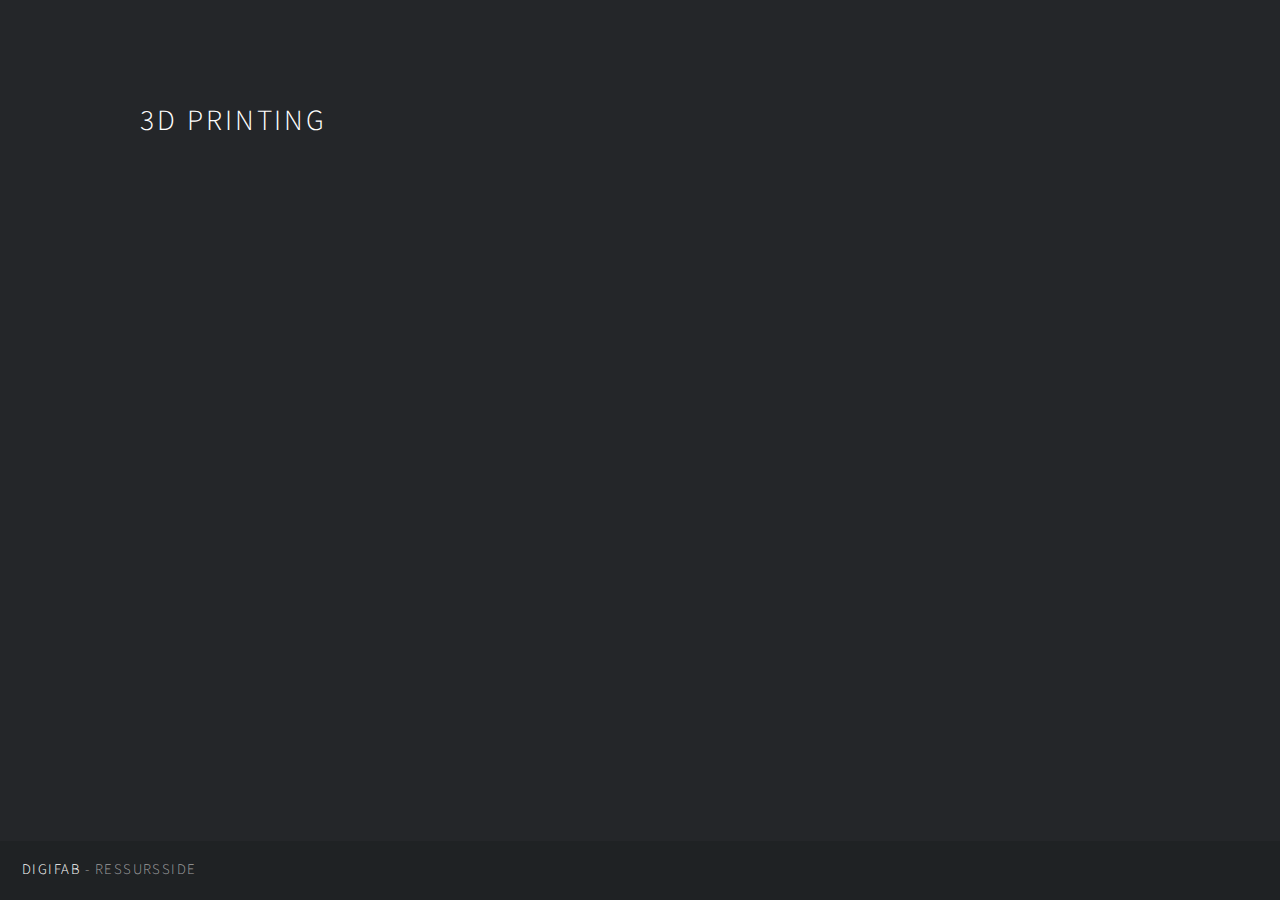
==== docs/3D printing.html @ 5674cff0 "Added files" ====
<!DOCTYPE html>
<html>
  <head>
    <title>DigiFab - 3D printing</title>
    <meta charset="utf-8" />
    <meta
      name="viewport"
      content="width=device-width, initial-scale=1, user-scalable=no"
    />
    <link rel="stylesheet" href="assets/css/main.css" />
    <noscript
      ><link rel="stylesheet" href="assets/css/noscript.css"
    /></noscript>
  </head>
  <body class="is-preload">
    <!-- Wrapper -->
    <div id="wrapper">
      <!-- Header -->
      <header id="header">
        <h1>
          <a href="index.html"><strong>DigiFab</strong> - Ressursside</a>
        </h1>
      </header>
      <div id="main">
        <div class="generic">
          <h1>3D printing</h1>
        </div>
      </div>
    </div>
    <!-- Scripts -->
    <script src="assets/js/jquery.min.js"></script>
    <script src="assets/js/jquery.poptrox.min.js"></script>
    <script src="assets/js/browser.min.js"></script>
    <script src="assets/js/breakpoints.min.js"></script>
    <script src="assets/js/util.js"></script>
    <script src="assets/js/main.js"></script>
  </body>
</html>
---- docs/assets/css/main.css ----
@import url(fontawesome-all.min.css);
@import url("https://fonts.googleapis.com/css?family=Source+Sans+Pro:300,300italic,400,400italic");

/*
	Multiverse by HTML5 UP
	html5up.net | @ajlkn
	Free for personal and commercial use under the CCA 3.0 license (html5up.net/license)
*/

.generic {
	width: 1000px;
	margin: auto;
}

.generic h1 {
	padding-top: 100px;
}

.fusion360 {
	width: 65%;
}

#fusion360Img {
	display: flex;
	flex-direction: row;
	align-content: flex-start;
}

.elLys {
	width: 60%;
}

#lysSekvensFlex {
	display: flex;
	flex-direction: row;
	flex-wrap: wrap;
}

.lysSekvens {
	width: 500px;
}

@-moz-keyframes spinner {
	0% {
		-moz-transform: rotate(0deg);
		-webkit-transform: rotate(0deg);
		-ms-transform: rotate(0deg);
		transform: rotate(0deg);
	}

	100% {
		-moz-transform: rotate(359deg);
		-webkit-transform: rotate(359deg);
		-ms-transform: rotate(359deg);
		transform: rotate(359deg);
	}
}

@-webkit-keyframes spinner {
	0% {
		-moz-transform: rotate(0deg);
		-webkit-transform: rotate(0deg);
		-ms-transform: rotate(0deg);
		transform: rotate(0deg);
	}

	100% {
		-moz-transform: rotate(359deg);
		-webkit-transform: rotate(359deg);
		-ms-transform: rotate(359deg);
		transform: rotate(359deg);
	}
}

@-ms-keyframes spinner {
	0% {
		-moz-transform: rotate(0deg);
		-webkit-transform: rotate(0deg);
		-ms-transform: rotate(0deg);
		transform: rotate(0deg);
	}

	100% {
		-moz-transform: rotate(359deg);
		-webkit-transform: rotate(359deg);
		-ms-transform: rotate(359deg);
		transform: rotate(359deg);
	}
}

@keyframes spinner {
	0% {
		-moz-transform: rotate(0deg);
		-webkit-transform: rotate(0deg);
		-ms-transform: rotate(0deg);
		transform: rotate(0deg);
	}

	100% {
		-moz-transform: rotate(359deg);
		-webkit-transform: rotate(359deg);
		-ms-transform: rotate(359deg);
		transform: rotate(359deg);
	}
}

html,
body,
div,
span,
applet,
object,
iframe,
h1,
h2,
h3,
h4,
h5,
h6,
p,
blockquote,
pre,
a,
abbr,
acronym,
address,
big,
cite,
code,
del,
dfn,
em,
img,
ins,
kbd,
q,
s,
samp,
small,
strike,
strong,
sub,
sup,
tt,
var,
b,
u,
i,
center,
dl,
dt,
dd,
ol,
ul,
li,
fieldset,
form,
label,
legend,
table,
caption,
tbody,
tfoot,
thead,
tr,
th,
td,
article,
aside,
canvas,
details,
embed,
figure,
figcaption,
footer,
header,
hgroup,
menu,
nav,
output,
ruby,
section,
summary,
time,
mark,
audio,
video {
	margin: 0;
	padding: 0;
	border: 0;
	font-size: 100%;
	font: inherit;
	vertical-align: baseline;
}

article,
aside,
details,
figcaption,
figure,
footer,
header,
hgroup,
menu,
nav,
section {
	display: block;
}

body {
	line-height: 1;
}

ol,
ul {
	list-style: none;
}

blockquote,
q {
	quotes: none;
}

blockquote:before,
blockquote:after,
q:before,
q:after {
	content: "";
	content: none;
}

table {
	border-collapse: collapse;
	border-spacing: 0;
}

body {
	-webkit-text-size-adjust: none;
}

mark {
	background-color: transparent;
	color: inherit;
}

input::-moz-focus-inner {
	border: 0;
	padding: 0;
}

input,
select,
textarea {
	-moz-appearance: none;
	-webkit-appearance: none;
	-ms-appearance: none;
	appearance: none;
}

/* Basic */

@-ms-viewport {
	width: device-width;
}

body {
	-ms-overflow-style: scrollbar;
}

@media screen and (max-width: 480px) {
	html,
	body {
		min-width: 320px;
	}
}

html {
	box-sizing: border-box;
}

*,
*:before,
*:after {
	box-sizing: inherit;
}

body {
	background: #242629;
}

body.is-preload *,
body.is-preload *:before,
body.is-preload *:after {
	-moz-animation: none !important;
	-webkit-animation: none !important;
	-ms-animation: none !important;
	animation: none !important;
	-moz-transition: none !important;
	-webkit-transition: none !important;
	-ms-transition: none !important;
	transition: none !important;
}

body.is-resizing *,
body.is-resizing *:before,
body.is-resizing *:after {
	-moz-animation: none !important;
	-webkit-animation: none !important;
	-ms-animation: none !important;
	animation: none !important;
	-moz-transition: none !important;
	-webkit-transition: none !important;
	-ms-transition: none !important;
	transition: none !important;
}

/* Type */

body,
input,
select,
textarea {
	color: #a0a0a1;
	font-family: "Source Sans Pro", Helvetica, sans-serif;
	font-size: 15pt;
	font-weight: 300;
	letter-spacing: 0.025em;
	line-height: 1.65;
}

@media screen and (max-width: 1680px) {
	body,
	input,
	select,
	textarea {
		font-size: 11pt;
	}
}

a {
	-moz-transition: color 0.2s ease-in-out, border-bottom-color 0.2s ease-in-out;
	-webkit-transition: color 0.2s ease-in-out, border-bottom-color 0.2s ease-in-out;
	-ms-transition: color 0.2s ease-in-out, border-bottom-color 0.2s ease-in-out;
	transition: color 0.2s ease-in-out, border-bottom-color 0.2s ease-in-out;
	border-bottom: dotted 1px;
	color: #34a58e;
	text-decoration: none;
}

a:hover {
	border-bottom-color: transparent;
	color: #34a58e !important;
}

strong,
b {
	color: #ffffff;
	font-weight: 300;
}

em,
i {
	font-style: italic;
}

p {
	margin: 0 0 2em 0;
}

h1,
h2,
h3,
h4,
h5,
h6 {
	color: #ffffff;
	font-weight: 300;
	letter-spacing: 0.1em;
	line-height: 1.5;
	margin: 0 0 1em 0;
	text-transform: uppercase;
}

h1 a,
h2 a,
h3 a,
h4 a,
h5 a,
h6 a {
	color: inherit;
	text-decoration: none;
}

h1 {
	font-size: 2em;
}

h2 {
	font-size: 1.25em;
}

h3 {
	font-size: 1.1em;
}

h4 {
	font-size: 1em;
}

h5 {
	font-size: 0.9em;
}

h6 {
	font-size: 0.7em;
}

@media screen and (max-width: 736px) {
	h2 {
		font-size: 1em;
	}

	h3 {
		font-size: 0.9em;
	}

	h4 {
		font-size: 0.8em;
	}

	h5 {
		font-size: 0.7em;
	}

	h6 {
		font-size: 0.7em;
	}
}

sub {
	font-size: 0.8em;
	position: relative;
	top: 0.5em;
}

sup {
	font-size: 0.8em;
	position: relative;
	top: -0.5em;
}

blockquote {
	border-left: 4px #36383c;
	font-style: italic;
	margin: 0 0 2em 0;
	padding: 0.5em 0 0.5em 2em;
}

code {
	background: #34363b;
	border: solid 1px #36383c;
	font-family: "Courier New", monospace;
	font-size: 0.9em;
	margin: 0 0.25em;
	padding: 0.25em 0.65em;
}

pre {
	-webkit-overflow-scrolling: touch;
	font-family: "Courier New", monospace;
	font-size: 0.9em;
	margin: 0 0 2em 0;
}

pre code {
	display: block;
	line-height: 1.75;
	padding: 1em 1.5em;
	overflow-x: auto;
}

hr {
	border: 0;
	border-bottom: solid 1px #36383c;
	margin: 2em 0;
}

hr.major {
	margin: 3em 0;
}

.align-left {
	text-align: left;
}

.align-center {
	text-align: center;
}

.align-right {
	text-align: right;
}

/* Button */

input[type="submit"],
input[type="reset"],
input[type="button"],
button,
.button {
	-moz-appearance: none;
	-webkit-appearance: none;
	-ms-appearance: none;
	appearance: none;
	-moz-transition: background-color 0.2s ease-in-out, box-shadow 0.2s ease-in-out, color 0.2s ease-in-out;
	-webkit-transition: background-color 0.2s ease-in-out, box-shadow 0.2s ease-in-out, color 0.2s ease-in-out;
	-ms-transition: background-color 0.2s ease-in-out, box-shadow 0.2s ease-in-out, color 0.2s ease-in-out;
	transition: background-color 0.2s ease-in-out, box-shadow 0.2s ease-in-out, color 0.2s ease-in-out;
	background-color: transparent;
	border: 0;
	border-radius: 0;
	box-shadow: inset 0 0 0 2px #36383c;
	color: #ffffff !important;
	cursor: pointer;
	display: inline-block;
	font-size: 0.9em;
	font-weight: 300;
	height: 3.05556em;
	letter-spacing: 0.1em;
	line-height: 3.05556em;
	padding: 0 2.5em;
	text-align: center;
	text-decoration: none;
	text-transform: uppercase;
	white-space: nowrap;
}

input[type="submit"]:hover,
input[type="reset"]:hover,
input[type="button"]:hover,
button:hover,
.button:hover {
	box-shadow: inset 0 0 0 2px #34a58e;
	color: #34a58e !important;
}

input[type="submit"]:hover:active,
input[type="reset"]:hover:active,
input[type="button"]:hover:active,
button:hover:active,
.button:hover:active {
	background-color: rgba(52, 165, 142, 0.15);
	color: #34a58e !important;
}

input[type="submit"].icon,
input[type="reset"].icon,
input[type="button"].icon,
button.icon,
.button.icon {
	padding-left: 1.35em;
}

input[type="submit"].icon:before,
input[type="reset"].icon:before,
input[type="button"].icon:before,
button.icon:before,
.button.icon:before {
	margin-right: 0.5em;
}

input[type="submit"].fit,
input[type="reset"].fit,
input[type="button"].fit,
button.fit,
.button.fit {
	width: 100%;
}

input[type="submit"].small,
input[type="reset"].small,
input[type="button"].small,
button.small,
.button.small {
	font-size: 0.8em;
}

input[type="submit"].large,
input[type="reset"].large,
input[type="button"].large,
button.large,
.button.large {
	font-size: 1.35em;
}

input[type="submit"].primary,
input[type="reset"].primary,
input[type="button"].primary,
button.primary,
.button.primary {
	background-color: #34a58e;
	box-shadow: none;
}

input[type="submit"].primary:hover,
input[type="reset"].primary:hover,
input[type="button"].primary:hover,
button.primary:hover,
.button.primary:hover {
	background-color: #47c5ab;
	color: #ffffff !important;
}

input[type="submit"].primary:hover:active,
input[type="reset"].primary:hover:active,
input[type="button"].primary:hover:active,
button.primary:hover:active,
.button.primary:hover:active {
	background-color: #287e6d;
}

input[type="submit"].disabled,
input[type="submit"]:disabled,
input[type="reset"].disabled,
input[type="reset"]:disabled,
input[type="button"].disabled,
input[type="button"]:disabled,
button.disabled,
button:disabled,
.button.disabled,
.button:disabled {
	pointer-events: none;
	opacity: 0.35;
}

/* Form */

form {
	margin: 0 0 2em 0;
}

form > :last-child {
	margin-bottom: 0;
}

form > .fields {
	display: -moz-flex;
	display: -webkit-flex;
	display: -ms-flex;
	display: flex;
	-moz-flex-wrap: wrap;
	-webkit-flex-wrap: wrap;
	-ms-flex-wrap: wrap;
	flex-wrap: wrap;
	width: calc(100% + 3em);
	margin: -1.5em 0 2em -1.5em;
}

form > .fields > .field {
	-moz-flex-grow: 0;
	-webkit-flex-grow: 0;
	-ms-flex-grow: 0;
	flex-grow: 0;
	-moz-flex-shrink: 0;
	-webkit-flex-shrink: 0;
	-ms-flex-shrink: 0;
	flex-shrink: 0;
	padding: 1.5em 0 0 1.5em;
	width: calc(100% - 1.5em);
}

form > .fields > .field.half {
	width: calc(50% - 0.75em);
}

form > .fields > .field.third {
	width: calc(100% / 3 - 0.5em);
}

form > .fields > .field.quarter {
	width: calc(25% - 0.375em);
}

@media screen and (max-width: 736px) {
	form > .fields {
		width: calc(100% + 3em);
		margin: -1.5em 0 2em -1.5em;
	}

	form > .fields > .field {
		padding: 1.5em 0 0 1.5em;
		width: calc(100% - 1.5em);
	}

	form > .fields > .field.half {
		width: calc(100% - 1.5em);
	}

	form > .fields > .field.third {
		width: calc(100% - 1.5em);
	}

	form > .fields > .field.quarter {
		width: calc(100% - 1.5em);
	}
}

label {
	color: #ffffff;
	display: block;
	font-size: 0.9em;
	font-weight: 300;
	margin: 0 0 1em 0;
}

input[type="text"],
input[type="password"],
input[type="email"],
input[type="tel"],
input[type="search"],
input[type="url"],
select,
textarea {
	-moz-appearance: none;
	-webkit-appearance: none;
	-ms-appearance: none;
	appearance: none;
	background: #34363b;
	border: 0;
	border-radius: 0;
	color: #a0a0a1;
	display: block;
	outline: 0;
	padding: 0 1em;
	text-decoration: none;
	width: 100%;
}

input[type="text"]:invalid,
input[type="password"]:invalid,
input[type="email"]:invalid,
input[type="tel"]:invalid,
input[type="search"]:invalid,
input[type="url"]:invalid,
select:invalid,
textarea:invalid {
	box-shadow: none;
}

input[type="text"]:focus,
input[type="password"]:focus,
input[type="email"]:focus,
input[type="tel"]:focus,
input[type="search"]:focus,
input[type="url"]:focus,
select:focus,
textarea:focus {
	box-shadow: inset 0 0 0 2px #34a58e;
}

select {
	background-image: url("data:image/svg+xml;charset=utf8,%3Csvg xmlns='http://www.w3.org/2000/svg' width='40' height='40' preserveAspectRatio='none' viewBox='0 0 40 40'%3E%3Cpath d='M9.4,12.3l10.4,10.4l10.4-10.4c0.2-0.2,0.5-0.4,0.9-0.4c0.3,0,0.6,0.1,0.9,0.4l3.3,3.3c0.2,0.2,0.4,0.5,0.4,0.9 c0,0.4-0.1,0.6-0.4,0.9L20.7,31.9c-0.2,0.2-0.5,0.4-0.9,0.4c-0.3,0-0.6-0.1-0.9-0.4L4.3,17.3c-0.2-0.2-0.4-0.5-0.4-0.9 c0-0.4,0.1-0.6,0.4-0.9l3.3-3.3c0.2-0.2,0.5-0.4,0.9-0.4S9.1,12.1,9.4,12.3z' fill='%2336383c' /%3E%3C/svg%3E");
	background-size: 1.25rem;
	background-repeat: no-repeat;
	background-position: calc(100% - 1rem) center;
	height: 2.75em;
	padding-right: 2.75em;
	text-overflow: ellipsis;
}

select option {
	color: #ffffff;
	background: #242629;
}

select:focus::-ms-value {
	background-color: transparent;
}

select::-ms-expand {
	display: none;
}

input[type="text"],
input[type="password"],
input[type="email"],
input[type="tel"],
input[type="search"],
input[type="url"],
select {
	height: 2.75em;
}

textarea {
	padding: 0.75em 1em;
}

input[type="checkbox"],
input[type="radio"] {
	-moz-appearance: none;
	-webkit-appearance: none;
	-ms-appearance: none;
	appearance: none;
	display: block;
	float: left;
	margin-right: -2em;
	opacity: 0;
	width: 1em;
	z-index: -1;
}

input[type="checkbox"] + label,
input[type="radio"] + label {
	text-decoration: none;
	color: #a0a0a1;
	cursor: pointer;
	display: inline-block;
	font-size: 1em;
	font-weight: 300;
	padding-left: 2.4em;
	padding-right: 0.75em;
	position: relative;
}

input[type="checkbox"] + label:before,
input[type="radio"] + label:before {
	-moz-osx-font-smoothing: grayscale;
	-webkit-font-smoothing: antialiased;
	display: inline-block;
	font-style: normal;
	font-variant: normal;
	text-rendering: auto;
	line-height: 1;
	text-transform: none !important;
	font-family: "Font Awesome 5 Free";
	font-weight: 900;
}

input[type="checkbox"] + label:before,
input[type="radio"] + label:before {
	background: #34363b;
	content: "";
	display: inline-block;
	font-size: 0.8em;
	height: 2.0625em;
	left: 0;
	line-height: 2.0625em;
	position: absolute;
	text-align: center;
	top: 0;
	width: 2.0625em;
}

input[type="checkbox"]:checked + label:before,
input[type="radio"]:checked + label:before {
	background: #34a58e;
	border-color: #34a58e;
	color: #ffffff;
	content: "\f00c";
}

input[type="checkbox"]:focus + label:before,
input[type="radio"]:focus + label:before {
	box-shadow: 0 0 0 2px #34a58e;
}

input[type="radio"] + label:before {
	border-radius: 100%;
}

::-webkit-input-placeholder {
	color: #707071 !important;
	opacity: 1;
}

:-moz-placeholder {
	color: #707071 !important;
	opacity: 1;
}

::-moz-placeholder {
	color: #707071 !important;
	opacity: 1;
}

:-ms-input-placeholder {
	color: #707071 !important;
	opacity: 1;
}

/* Icon */

.icon {
	text-decoration: none;
	border-bottom: none;
	position: relative;
}

.icon:before {
	-moz-osx-font-smoothing: grayscale;
	-webkit-font-smoothing: antialiased;
	display: inline-block;
	font-style: normal;
	font-variant: normal;
	text-rendering: auto;
	line-height: 1;
	text-transform: none !important;
	font-family: "Font Awesome 5 Free";
	font-weight: 400;
}

.icon > .label {
	display: none;
}

.icon:before {
	line-height: inherit;
}

.icon.solid:before {
	font-weight: 900;
}

.icon.brands:before {
	font-family: "Font Awesome 5 Brands";
}

/* List */

ol {
	list-style: decimal;
	margin: 0 0 2em 0;
	padding-left: 1.25em;
}

ol li {
	padding-left: 0.25em;
}

ul {
	list-style: disc;
	margin: 0 0 2em 0;
	padding-left: 1em;
}

ul li {
	padding-left: 0.5em;
}

ul.alt {
	list-style: none;
	padding-left: 0;
}

ul.alt li {
	border-top: solid 1px #36383c;
	padding: 0.5em 0;
}

ul.alt li:first-child {
	border-top: 0;
	padding-top: 0;
}

dl {
	margin: 0 0 2em 0;
}

dl dt {
	display: block;
	font-weight: 300;
	margin: 0 0 1em 0;
}

dl dd {
	margin-left: 2em;
}

/* Actions */

ul.actions {
	display: -moz-flex;
	display: -webkit-flex;
	display: -ms-flex;
	display: flex;
	cursor: default;
	list-style: none;
	margin-left: -1em;
	padding-left: 0;
}

ul.actions li {
	padding: 0 0 0 1em;
	vertical-align: middle;
}

ul.actions.special {
	-moz-justify-content: center;
	-webkit-justify-content: center;
	-ms-justify-content: center;
	justify-content: center;
	width: 100%;
	margin-left: 0;
}

ul.actions.special li:first-child {
	padding-left: 0;
}

ul.actions.stacked {
	-moz-flex-direction: column;
	-webkit-flex-direction: column;
	-ms-flex-direction: column;
	flex-direction: column;
	margin-left: 0;
}

ul.actions.stacked li {
	padding: 1.3em 0 0 0;
}

ul.actions.stacked li:first-child {
	padding-top: 0;
}

ul.actions.fit {
	width: calc(100% + 1em);
}

ul.actions.fit li {
	-moz-flex-grow: 1;
	-webkit-flex-grow: 1;
	-ms-flex-grow: 1;
	flex-grow: 1;
	-moz-flex-shrink: 1;
	-webkit-flex-shrink: 1;
	-ms-flex-shrink: 1;
	flex-shrink: 1;
	width: 100%;
}

ul.actions.fit li > * {
	width: 100%;
}

ul.actions.fit.stacked {
	width: 100%;
}

@media screen and (max-width: 480px) {
	ul.actions:not(.fixed) {
		-moz-flex-direction: column;
		-webkit-flex-direction: column;
		-ms-flex-direction: column;
		flex-direction: column;
		margin-left: 0;
		width: 100% !important;
	}

	ul.actions:not(.fixed) li {
		-moz-flex-grow: 1;
		-webkit-flex-grow: 1;
		-ms-flex-grow: 1;
		flex-grow: 1;
		-moz-flex-shrink: 1;
		-webkit-flex-shrink: 1;
		-ms-flex-shrink: 1;
		flex-shrink: 1;
		padding: 1em 0 0 0;
		text-align: center;
		width: 100%;
	}

	ul.actions:not(.fixed) li > * {
		width: 100%;
	}

	ul.actions:not(.fixed) li:first-child {
		padding-top: 0;
	}

	ul.actions:not(.fixed) li input[type="submit"],
	ul.actions:not(.fixed) li input[type="reset"],
	ul.actions:not(.fixed) li input[type="button"],
	ul.actions:not(.fixed) li button,
	ul.actions:not(.fixed) li .button {
		width: 100%;
	}

	ul.actions:not(.fixed) li input[type="submit"].icon:before,
	ul.actions:not(.fixed) li input[type="reset"].icon:before,
	ul.actions:not(.fixed) li input[type="button"].icon:before,
	ul.actions:not(.fixed) li button.icon:before,
	ul.actions:not(.fixed) li .button.icon:before {
		margin-left: -0.5rem;
	}
}

/* Icons */

ul.icons {
	cursor: default;
	list-style: none;
	padding-left: 0;
}

ul.icons li {
	display: inline-block;
	padding: 0 1em 0 0;
}

ul.icons li:last-child {
	padding-right: 0;
}

ul.icons li .icon {
	color: #505051;
}

ul.icons li .icon:before {
	font-size: 1.5em;
}

/* Table */

.table-wrapper {
	-webkit-overflow-scrolling: touch;
	overflow-x: auto;
}

table {
	margin: 0 0 2em 0;
	width: 100%;
}

table tbody tr {
	border: solid 1px #36383c;
	border-left: 0;
	border-right: 0;
}

table tbody tr:nth-child(2n + 1) {
	background-color: #34363b;
}

table td {
	padding: 0.75em 0.75em;
}

table th {
	color: #ffffff;
	font-size: 0.9em;
	font-weight: 300;
	padding: 0 0.75em 0.75em 0.75em;
	text-align: left;
}

table thead {
	border-bottom: solid 2px #36383c;
}

table tfoot {
	border-top: solid 2px #36383c;
}

table.alt {
	border-collapse: separate;
}

table.alt tbody tr td {
	border: solid 1px #36383c;
	border-left-width: 0;
	border-top-width: 0;
}

table.alt tbody tr td:first-child {
	border-left-width: 1px;
}

table.alt tbody tr:first-child td {
	border-top-width: 1px;
}

table.alt thead {
	border-bottom: 0;
}

table.alt tfoot {
	border-top: 0;
}

/* Panel */

.panel {
	padding: 4em 4em 2em 4em;
	-moz-transform: translateY(100vh);
	-webkit-transform: translateY(100vh);
	-ms-transform: translateY(100vh);
	transform: translateY(100vh);
	-moz-transition: -moz-transform 0.5s ease;
	-webkit-transition: -webkit-transform 0.5s ease;
	-ms-transition: -ms-transform 0.5s ease;
	transition: transform 0.5s ease;
	-webkit-overflow-scrolling: touch;
	background: rgba(36, 38, 41, 0.975);
	bottom: 4em;
	left: 0;
	max-height: calc(80vh - 4em);
	overflow-y: auto;
	position: fixed;
	width: 100%;
	z-index: 10001;
}

.panel.active {
	-moz-transform: translateY(1px);
	-webkit-transform: translateY(1px);
	-ms-transform: translateY(1px);
	transform: translateY(1px);
}

.panel > .inner {
	margin: 0 auto;
	max-width: 100%;
	width: 75em;
}

.panel > .inner.split {
	display: -moz-flex;
	display: -webkit-flex;
	display: -ms-flex;
	display: flex;
}

.panel > .inner.split > div {
	margin-left: 4em;
	width: 50%;
}

.panel > .inner.split > :first-child {
	margin-left: 0;
}

.panel > .closer {
	-moz-transition: opacity 0.2s ease-in-out;
	-webkit-transition: opacity 0.2s ease-in-out;
	-ms-transition: opacity 0.2s ease-in-out;
	transition: opacity 0.2s ease-in-out;
	background-image: url("images/close.svg");
	background-position: center;
	background-repeat: no-repeat;
	background-size: 3em;
	cursor: pointer;
	height: 5em;
	opacity: 0.25;
	position: absolute;
	right: 0;
	top: 0;
	width: 5em;
	z-index: 2;
}

.panel > .closer:hover {
	opacity: 1;
}

@media screen and (max-width: 1280px) {
	.panel {
		padding: 3em 3em 1em 3em;
	}

	.panel > .inner.split > div {
		margin-left: 3em;
	}

	.panel > .closer {
		background-size: 2.5em;
		background-position: 75% 25%;
	}
}

@media screen and (max-width: 980px) {
	.panel > .inner.split {
		-moz-flex-direction: column;
		-webkit-flex-direction: column;
		-ms-flex-direction: column;
		flex-direction: column;
	}

	.panel > .inner.split > div {
		margin-left: 0;
		width: 100%;
	}
}

@media screen and (max-width: 736px) {
	.panel {
		-moz-transform: translateY(-100vh);
		-webkit-transform: translateY(-100vh);
		-ms-transform: translateY(-100vh);
		transform: translateY(-100vh);
		padding: 4em 2em 2em 2em;
		bottom: auto;
		top: calc(4em - 1px);
	}

	.panel.active {
		-moz-transform: translateY(0);
		-webkit-transform: translateY(0);
		-ms-transform: translateY(0);
		transform: translateY(0);
	}
}

/* Poptrox Popup */

.poptrox-overlay {
	-webkit-tap-highlight-color: rgba(255, 255, 255, 0);
}

.poptrox-popup {
	background: rgba(31, 34, 36, 0.925);
	box-shadow: 0 1em 3em 0.5em rgba(0, 0, 0, 0.25);
	cursor: default;
}

.poptrox-popup:before {
	-moz-transition: opacity 0.2s ease-in-out;
	-webkit-transition: opacity 0.2s ease-in-out;
	-ms-transition: opacity 0.2s ease-in-out;
	transition: opacity 0.2s ease-in-out;
	background-image: -moz-linear-gradient(
			to left,
			rgba(31, 34, 36, 0.35),
			rgba(31, 34, 36, 0) 10em,
			rgba(31, 34, 36, 0)
		),
		-moz-linear-gradient(to right, rgba(31, 34, 36, 0.35), rgba(31, 34, 36, 0) 10em, rgba(31, 34, 36, 0));
	background-image: -webkit-linear-gradient(
			to left,
			rgba(31, 34, 36, 0.35),
			rgba(31, 34, 36, 0) 10em,
			rgba(31, 34, 36, 0)
		),
		-webkit-linear-gradient(to right, rgba(31, 34, 36, 0.35), rgba(31, 34, 36, 0) 10em, rgba(31, 34, 36, 0));
	background-image: -ms-linear-gradient(
			to left,
			rgba(31, 34, 36, 0.35),
			rgba(31, 34, 36, 0) 10em,
			rgba(31, 34, 36, 0)
		),
		-ms-linear-gradient(to right, rgba(31, 34, 36, 0.35), rgba(31, 34, 36, 0) 10em, rgba(31, 34, 36, 0));
	background-image: linear-gradient(to left, rgba(31, 34, 36, 0.35), rgba(31, 34, 36, 0) 10em, rgba(31, 34, 36, 0)),
		linear-gradient(to right, rgba(31, 34, 36, 0.35), rgba(31, 34, 36, 0) 10em, rgba(31, 34, 36, 0));
	content: "";
	display: block;
	height: 100%;
	left: 0;
	position: absolute;
	top: 0;
	width: 100%;
	z-index: 1;
	opacity: 1;
}

.poptrox-popup .closer {
	-moz-transition: opacity 0.2s ease-in-out;
	-webkit-transition: opacity 0.2s ease-in-out;
	-ms-transition: opacity 0.2s ease-in-out;
	transition: opacity 0.2s ease-in-out;
	background-image: url("images/close.svg");
	background-position: center;
	background-repeat: no-repeat;
	background-size: 3em;
	height: 5em;
	opacity: 0;
	position: absolute;
	right: 0;
	top: 0;
	width: 5em;
	z-index: 2;
}

.poptrox-popup .nav-previous,
.poptrox-popup .nav-next {
	-moz-transition: opacity 0.2s ease-in-out;
	-webkit-transition: opacity 0.2s ease-in-out;
	-ms-transition: opacity 0.2s ease-in-out;
	transition: opacity 0.2s ease-in-out;
	background-image: url("images/arrow.svg");
	background-position: center;
	background-repeat: no-repeat;
	background-size: 5em;
	cursor: pointer;
	height: 8em;
	margin-top: -4em;
	opacity: 0;
	position: absolute;
	top: 50%;
	width: 6em;
	z-index: 2;
}

.poptrox-popup .nav-previous {
	-moz-transform: scaleX(-1);
	-webkit-transform: scaleX(-1);
	-ms-transform: scaleX(-1);
	transform: scaleX(-1);
	left: 0;
}

.poptrox-popup .nav-next {
	right: 0;
}

.poptrox-popup .caption {
	padding: 2em 2em 0.1em 2em;
	background-image: -moz-linear-gradient(to top, rgba(16, 16, 16, 0.45) 25%, rgba(16, 16, 16, 0) 100%);
	background-image: -webkit-linear-gradient(to top, rgba(16, 16, 16, 0.45) 25%, rgba(16, 16, 16, 0) 100%);
	background-image: -ms-linear-gradient(to top, rgba(16, 16, 16, 0.45) 25%, rgba(16, 16, 16, 0) 100%);
	background-image: linear-gradient(to top, rgba(16, 16, 16, 0.45) 25%, rgba(16, 16, 16, 0) 100%);
	bottom: 0;
	cursor: default;
	left: 0;
	position: absolute;
	text-align: left;
	width: 100%;
	z-index: 2;
}

.poptrox-popup .caption h2,
.poptrox-popup .caption h3,
.poptrox-popup .caption h4,
.poptrox-popup .caption h5,
.poptrox-popup .caption h6 {
	margin: 0 0 0.5em 0;
}

.poptrox-popup .caption p {
	color: #ffffff;
}

.poptrox-popup .loader {
	-moz-animation: spinner 1s infinite linear !important;
	-webkit-animation: spinner 1s infinite linear !important;
	-ms-animation: spinner 1s infinite linear !important;
	animation: spinner 1s infinite linear !important;
	background-image: url("images/spinner.svg");
	background-position: center;
	background-repeat: no-repeat;
	background-size: contain;
	display: block;
	font-size: 2em;
	height: 2em;
	left: 50%;
	line-height: 2em;
	margin: -1em 0 0 -1em;
	opacity: 0.25;
	position: absolute;
	text-align: center;
	top: 50%;
	width: 2em;
}

.poptrox-popup:hover .closer,
.poptrox-popup:hover .nav-previous,
.poptrox-popup:hover .nav-next {
	opacity: 0.5;
}

.poptrox-popup:hover .closer:hover,
.poptrox-popup:hover .nav-previous:hover,
.poptrox-popup:hover .nav-next:hover {
	opacity: 1;
}

.poptrox-popup.loading:before {
	opacity: 0;
}

body.touch .poptrox-popup .closer,
body.touch .poptrox-popup .nav-previous,
body.touch .poptrox-popup .nav-next {
	opacity: 1 !important;
}

@media screen and (max-width: 980px) {
	.poptrox-popup .closer {
		background-size: 3em;
	}

	.poptrox-popup .nav-previous,
	.poptrox-popup .nav-next {
		background-size: 4em;
	}
}

@media screen and (max-width: 736px) {
	.poptrox-popup:before {
		display: none;
	}

	.poptrox-popup .caption {
		display: none !important;
	}

	.poptrox-popup .closer,
	.poptrox-popup .nav-previous,
	.poptrox-popup .nav-next {
		display: none !important;
	}
}

/* Wrapper */

#wrapper {
	-moz-transition: -moz-filter 0.5s ease, -webkit-filter 0.5s ease, -ms-filter 0.5s ease, -moz-filter 0.5s ease;
	-webkit-transition: -moz-filter 0.5s ease, -webkit-filter 0.5s ease, -ms-filter 0.5s ease, -webkit-filter 0.5s ease;
	-ms-transition: -moz-filter 0.5s ease, -webkit-filter 0.5s ease, -ms-filter 0.5s ease, -ms-filter 0.5s ease;
	transition: -moz-filter 0.5s ease, -webkit-filter 0.5s ease, -ms-filter 0.5s ease, filter 0.5s ease;
	position: relative;
}

#wrapper:after {
	pointer-events: none;
	-moz-transition: opacity 0.5s ease, visibility 0.5s;
	-webkit-transition: opacity 0.5s ease, visibility 0.5s;
	-ms-transition: opacity 0.5s ease, visibility 0.5s;
	transition: opacity 0.5s ease, visibility 0.5s;
	background: rgba(36, 38, 41, 0.5);
	content: "";
	display: block;
	height: 100%;
	left: 0;
	opacity: 0;
	position: absolute;
	top: 0;
	visibility: hidden;
	width: 100%;
	z-index: 1;
}

body.ie #wrapper:after {
	background: rgba(36, 38, 41, 0.8);
}

body.modal-active #wrapper {
	-moz-filter: blur(8px);
	-webkit-filter: blur(8px);
	-ms-filter: blur(8px);
	filter: blur(8px);
}

body.modal-active #wrapper:after {
	pointer-events: auto;
	opacity: 1;
	visibility: visible;
	z-index: 10003;
}

#wrapper:before {
	-moz-animation: spinner 1s infinite linear !important;
	-webkit-animation: spinner 1s infinite linear !important;
	-ms-animation: spinner 1s infinite linear !important;
	animation: spinner 1s infinite linear !important;
	pointer-events: none;
	-moz-transition: top 0.75s ease-in-out, opacity 0.35s ease-out, visibility 0.35s;
	-webkit-transition: top 0.75s ease-in-out, opacity 0.35s ease-out, visibility 0.35s;
	-ms-transition: top 0.75s ease-in-out, opacity 0.35s ease-out, visibility 0.35s;
	transition: top 0.75s ease-in-out, opacity 0.35s ease-out, visibility 0.35s;
	background-image: url("images/spinner.svg");
	background-position: center;
	background-repeat: no-repeat;
	background-size: contain;
	content: "";
	display: block;
	font-size: 2em;
	height: 2em;
	left: 50%;
	line-height: 2em;
	margin: -1em 0 0 -1em;
	opacity: 0;
	position: fixed;
	text-align: center;
	top: 75%;
	visibility: hidden;
	width: 2em;
}

body.is-preload #wrapper:before {
	-moz-transition: opacity 1s ease-out !important;
	-webkit-transition: opacity 1s ease-out !important;
	-ms-transition: opacity 1s ease-out !important;
	transition: opacity 1s ease-out !important;
	-moz-transition-delay: 0.5s !important;
	-webkit-transition-delay: 0.5s !important;
	-ms-transition-delay: 0.5s !important;
	transition-delay: 0.5s !important;
	opacity: 0.25;
	top: 50%;
	visibility: visible;
}

/* Header */

body {
	padding: 0 0 4em 0;
}

#header {
	-moz-transform: translateY(0);
	-webkit-transform: translateY(0);
	-ms-transform: translateY(0);
	transform: translateY(0);
	-moz-transition: -moz-transform 1s ease;
	-webkit-transition: -webkit-transform 1s ease;
	-ms-transition: -ms-transform 1s ease;
	transition: transform 1s ease;
	-moz-user-select: none;
	-ms-user-select: none;
	-webkit-user-select: none;
	background: #1f2224;
	bottom: -1em;
	height: 5em;
	left: 0;
	line-height: 4em;
	padding: 0 1.5em;
	position: fixed;
	user-select: none;
	width: 100%;
	z-index: 10002;
}

body.is-preload #header {
	-moz-transform: translateY(4em);
	-webkit-transform: translateY(4em);
	-ms-transform: translateY(4em);
	transform: translateY(4em);
}

#header h1 {
	color: #a0a0a1;
	display: inline-block;
	font-size: 1em;
	line-height: 1;
	margin: 0;
	vertical-align: middle;
}

#header h1 a {
	border: 0;
	color: inherit;
}

#header h1 a:hover {
	color: inherit !important;
}

#header nav {
	position: absolute;
	right: 0;
	top: 0;
}

#header nav > ul {
	list-style: none;
	margin: 0;
	padding: 0;
}

#header nav > ul > li {
	display: inline-block;
	padding: 0;
}

#header nav > ul > li a {
	-moz-transition: background-color 0.5s ease;
	-webkit-transition: background-color 0.5s ease;
	-ms-transition: background-color 0.5s ease;
	transition: background-color 0.5s ease;
	border: 0;
	color: #ffffff;
	display: inline-block;
	letter-spacing: 0.1em;
	padding: 0 1.65em;
	text-transform: uppercase;
}

#header nav > ul > li a.icon:before {
	color: #505051;
	float: right;
	margin-left: 0.75em;
}

#header nav > ul > li a:hover {
	color: #ffffff !important;
}

#header nav > ul > li a.active {
	background-color: #242629;
}

@media screen and (max-width: 736px) {
	body {
		padding: 4em 0 0 0;
	}

	#header {
		-moz-transform: translateY(0);
		-webkit-transform: translateY(0);
		-ms-transform: translateY(0);
		transform: translateY(0);
		bottom: auto;
		height: 4em;
		padding: 0 1em;
		top: 0;
	}

	body.is-preload #header {
		-moz-transform: translateY(-3.4em);
		-webkit-transform: translateY(-3.4em);
		-ms-transform: translateY(-3.4em);
		transform: translateY(-3.4em);
	}

	#header h1 {
		font-size: 0.9em;
	}

	#header nav > ul > li a {
		font-size: 0.9em;
		padding: 0 1.15em;
	}
}

/* Main */

#main {
	-moz-transition: -moz-filter 0.5s ease, -webkit-filter 0.5s ease, -ms-filter 0.5s ease, -moz-filter 0.5s ease;
	-webkit-transition: -moz-filter 0.5s ease, -webkit-filter 0.5s ease, -ms-filter 0.5s ease, -webkit-filter 0.5s ease;
	-ms-transition: -moz-filter 0.5s ease, -webkit-filter 0.5s ease, -ms-filter 0.5s ease, -ms-filter 0.5s ease;
	transition: -moz-filter 0.5s ease, -webkit-filter 0.5s ease, -ms-filter 0.5s ease, filter 0.5s ease;
	display: -moz-flex;
	display: -webkit-flex;
	display: -ms-flex;
	display: flex;
	-moz-flex-wrap: wrap;
	-webkit-flex-wrap: wrap;
	-ms-flex-wrap: wrap;
	flex-wrap: wrap;
	-webkit-tap-highlight-color: rgba(255, 255, 255, 0);
}

#main .thumb {
	-moz-transition: opacity 1.25s ease-in-out;
	-webkit-transition: opacity 1.25s ease-in-out;
	-ms-transition: opacity 1.25s ease-in-out;
	transition: opacity 1.25s ease-in-out;
	pointer-events: auto;
	-webkit-tap-highlight-color: rgba(255, 255, 255, 0);
	opacity: 1;
	overflow: hidden;
	position: relative;
}

#main .thumb:after {
	background-image: -moz-linear-gradient(to top, rgba(10, 17, 25, 0.35) 5%, rgba(10, 17, 25, 0) 35%);
	background-image: -webkit-linear-gradient(to top, rgba(10, 17, 25, 0.35) 5%, rgba(10, 17, 25, 0) 35%);
	background-image: -ms-linear-gradient(to top, rgba(10, 17, 25, 0.35) 5%, rgba(10, 17, 25, 0) 35%);
	background-image: linear-gradient(to top, rgba(10, 17, 25, 0.35) 5%, rgba(10, 17, 25, 0) 35%);
	pointer-events: none;
	background-size: cover;
	content: "";
	display: block;
	height: 100%;
	left: 0;
	position: absolute;
	top: 0;
	width: 100%;
}

#main .thumb > .image {
	-webkit-tap-highlight-color: rgba(255, 255, 255, 0);
	background-position: center;
	background-repeat: no-repeat;
	background-size: cover;
	border: 0;
	height: 100%;
	left: 0;
	position: absolute;
	top: 0;
	width: 100%;
}

#main .thumb > h2 {
	pointer-events: none;
	bottom: 1.875em;
	font-size: 0.8em;
	left: 2.1875em;
	margin: 0;
	position: absolute;
	z-index: 1;
}

#main .thumb > p {
	display: none;
}

#main:after {
	pointer-events: none;
	-moz-transition: opacity 0.5s ease, visibility 0.5s;
	-webkit-transition: opacity 0.5s ease, visibility 0.5s;
	-ms-transition: opacity 0.5s ease, visibility 0.5s;
	transition: opacity 0.5s ease, visibility 0.5s;
	background: rgba(36, 38, 41, 0.25);
	content: "";
	display: block;
	height: 100%;
	left: 0;
	opacity: 0;
	position: absolute;
	top: 0;
	visibility: hidden;
	width: 100%;
	z-index: 1;
}

body.ie #main:after {
	background: rgba(36, 38, 41, 0.55);
}

body.content-active #main {
	-moz-filter: blur(6px);
	-webkit-filter: blur(6px);
	-ms-filter: blur(6px);
	filter: blur(6px);
}

body.content-active #main:after {
	pointer-events: auto;
	opacity: 1;
	visibility: visible;
}

body.is-preload #main .thumb {
	pointer-events: none;
	opacity: 0;
}

#main .thumb {
	-moz-transition-delay: 2.525s;
	-webkit-transition-delay: 2.525s;
	-ms-transition-delay: 2.525s;
	transition-delay: 2.525s;
	height: calc(40vh - 2em);
	min-height: 20em;
	width: 25%;
}

#main .thumb:nth-child(1) {
	-moz-transition-delay: 0.65s;
	-webkit-transition-delay: 0.65s;
	-ms-transition-delay: 0.65s;
	transition-delay: 0.65s;
}

#main .thumb:nth-child(2) {
	-moz-transition-delay: 0.8s;
	-webkit-transition-delay: 0.8s;
	-ms-transition-delay: 0.8s;
	transition-delay: 0.8s;
}

#main .thumb:nth-child(3) {
	-moz-transition-delay: 0.95s;
	-webkit-transition-delay: 0.95s;
	-ms-transition-delay: 0.95s;
	transition-delay: 0.95s;
}

#main .thumb:nth-child(4) {
	-moz-transition-delay: 1.1s;
	-webkit-transition-delay: 1.1s;
	-ms-transition-delay: 1.1s;
	transition-delay: 1.1s;
}

#main .thumb:nth-child(5) {
	-moz-transition-delay: 1.25s;
	-webkit-transition-delay: 1.25s;
	-ms-transition-delay: 1.25s;
	transition-delay: 1.25s;
}

#main .thumb:nth-child(6) {
	-moz-transition-delay: 1.4s;
	-webkit-transition-delay: 1.4s;
	-ms-transition-delay: 1.4s;
	transition-delay: 1.4s;
}

#main .thumb:nth-child(7) {
	-moz-transition-delay: 1.55s;
	-webkit-transition-delay: 1.55s;
	-ms-transition-delay: 1.55s;
	transition-delay: 1.55s;
}

#main .thumb:nth-child(8) {
	-moz-transition-delay: 1.7s;
	-webkit-transition-delay: 1.7s;
	-ms-transition-delay: 1.7s;
	transition-delay: 1.7s;
}

#main .thumb:nth-child(9) {
	-moz-transition-delay: 1.85s;
	-webkit-transition-delay: 1.85s;
	-ms-transition-delay: 1.85s;
	transition-delay: 1.85s;
}

#main .thumb:nth-child(10) {
	-moz-transition-delay: 2s;
	-webkit-transition-delay: 2s;
	-ms-transition-delay: 2s;
	transition-delay: 2s;
}

#main .thumb:nth-child(11) {
	-moz-transition-delay: 2.15s;
	-webkit-transition-delay: 2.15s;
	-ms-transition-delay: 2.15s;
	transition-delay: 2.15s;
}

#main .thumb:nth-child(12) {
	-moz-transition-delay: 2.3s;
	-webkit-transition-delay: 2.3s;
	-ms-transition-delay: 2.3s;
	transition-delay: 2.3s;
}

@media screen and (max-width: 1680px) {
	#main .thumb {
		-moz-transition-delay: 2.075s;
		-webkit-transition-delay: 2.075s;
		-ms-transition-delay: 2.075s;
		transition-delay: 2.075s;
		height: calc(40vh - 2em);
		min-height: 20em;
		width: 33.33333%;
	}

	#main .thumb:nth-child(1) {
		-moz-transition-delay: 0.65s;
		-webkit-transition-delay: 0.65s;
		-ms-transition-delay: 0.65s;
		transition-delay: 0.65s;
	}

	#main .thumb:nth-child(2) {
		-moz-transition-delay: 0.8s;
		-webkit-transition-delay: 0.8s;
		-ms-transition-delay: 0.8s;
		transition-delay: 0.8s;
	}

	#main .thumb:nth-child(3) {
		-moz-transition-delay: 0.95s;
		-webkit-transition-delay: 0.95s;
		-ms-transition-delay: 0.95s;
		transition-delay: 0.95s;
	}

	#main .thumb:nth-child(4) {
		-moz-transition-delay: 1.1s;
		-webkit-transition-delay: 1.1s;
		-ms-transition-delay: 1.1s;
		transition-delay: 1.1s;
	}

	#main .thumb:nth-child(5) {
		-moz-transition-delay: 1.25s;
		-webkit-transition-delay: 1.25s;
		-ms-transition-delay: 1.25s;
		transition-delay: 1.25s;
	}

	#main .thumb:nth-child(6) {
		-moz-transition-delay: 1.4s;
		-webkit-transition-delay: 1.4s;
		-ms-transition-delay: 1.4s;
		transition-delay: 1.4s;
	}

	#main .thumb:nth-child(7) {
		-moz-transition-delay: 1.55s;
		-webkit-transition-delay: 1.55s;
		-ms-transition-delay: 1.55s;
		transition-delay: 1.55s;
	}

	#main .thumb:nth-child(8) {
		-moz-transition-delay: 1.7s;
		-webkit-transition-delay: 1.7s;
		-ms-transition-delay: 1.7s;
		transition-delay: 1.7s;
	}

	#main .thumb:nth-child(9) {
		-moz-transition-delay: 1.85s;
		-webkit-transition-delay: 1.85s;
		-ms-transition-delay: 1.85s;
		transition-delay: 1.85s;
	}
}

@media screen and (max-width: 1280px) {
	#main .thumb {
		-moz-transition-delay: 1.625s;
		-webkit-transition-delay: 1.625s;
		-ms-transition-delay: 1.625s;
		transition-delay: 1.625s;
		height: calc(40vh - 2em);
		min-height: 20em;
		width: 50%;
	}

	#main .thumb:nth-child(1) {
		-moz-transition-delay: 0.65s;
		-webkit-transition-delay: 0.65s;
		-ms-transition-delay: 0.65s;
		transition-delay: 0.65s;
	}

	#main .thumb:nth-child(2) {
		-moz-transition-delay: 0.8s;
		-webkit-transition-delay: 0.8s;
		-ms-transition-delay: 0.8s;
		transition-delay: 0.8s;
	}

	#main .thumb:nth-child(3) {
		-moz-transition-delay: 0.95s;
		-webkit-transition-delay: 0.95s;
		-ms-transition-delay: 0.95s;
		transition-delay: 0.95s;
	}

	#main .thumb:nth-child(4) {
		-moz-transition-delay: 1.1s;
		-webkit-transition-delay: 1.1s;
		-ms-transition-delay: 1.1s;
		transition-delay: 1.1s;
	}

	#main .thumb:nth-child(5) {
		-moz-transition-delay: 1.25s;
		-webkit-transition-delay: 1.25s;
		-ms-transition-delay: 1.25s;
		transition-delay: 1.25s;
	}

	#main .thumb:nth-child(6) {
		-moz-transition-delay: 1.4s;
		-webkit-transition-delay: 1.4s;
		-ms-transition-delay: 1.4s;
		transition-delay: 1.4s;
	}
}

@media screen and (max-width: 980px) {
	#main .thumb {
		-moz-transition-delay: 2.075s;
		-webkit-transition-delay: 2.075s;
		-ms-transition-delay: 2.075s;
		transition-delay: 2.075s;
		height: calc(28.57143vh - 1.33333em);
		min-height: 18em;
		width: 50%;
	}

	#main .thumb:nth-child(1) {
		-moz-transition-delay: 0.65s;
		-webkit-transition-delay: 0.65s;
		-ms-transition-delay: 0.65s;
		transition-delay: 0.65s;
	}

	#main .thumb:nth-child(2) {
		-moz-transition-delay: 0.8s;
		-webkit-transition-delay: 0.8s;
		-ms-transition-delay: 0.8s;
		transition-delay: 0.8s;
	}

	#main .thumb:nth-child(3) {
		-moz-transition-delay: 0.95s;
		-webkit-transition-delay: 0.95s;
		-ms-transition-delay: 0.95s;
		transition-delay: 0.95s;
	}

	#main .thumb:nth-child(4) {
		-moz-transition-delay: 1.1s;
		-webkit-transition-delay: 1.1s;
		-ms-transition-delay: 1.1s;
		transition-delay: 1.1s;
	}

	#main .thumb:nth-child(5) {
		-moz-transition-delay: 1.25s;
		-webkit-transition-delay: 1.25s;
		-ms-transition-delay: 1.25s;
		transition-delay: 1.25s;
	}

	#main .thumb:nth-child(6) {
		-moz-transition-delay: 1.4s;
		-webkit-transition-delay: 1.4s;
		-ms-transition-delay: 1.4s;
		transition-delay: 1.4s;
	}

	#main .thumb:nth-child(7) {
		-moz-transition-delay: 1.55s;
		-webkit-transition-delay: 1.55s;
		-ms-transition-delay: 1.55s;
		transition-delay: 1.55s;
	}

	#main .thumb:nth-child(8) {
		-moz-transition-delay: 1.7s;
		-webkit-transition-delay: 1.7s;
		-ms-transition-delay: 1.7s;
		transition-delay: 1.7s;
	}

	#main .thumb:nth-child(9) {
		-moz-transition-delay: 1.85s;
		-webkit-transition-delay: 1.85s;
		-ms-transition-delay: 1.85s;
		transition-delay: 1.85s;
	}
}

@media screen and (max-width: 480px) {
	#main .thumb {
		-moz-transition-delay: 1.175s;
		-webkit-transition-delay: 1.175s;
		-ms-transition-delay: 1.175s;
		transition-delay: 1.175s;
		height: calc(40vh - 2em);
		min-height: 18em;
		width: 100%;
	}

	#main .thumb:nth-child(1) {
		-moz-transition-delay: 0.65s;
		-webkit-transition-delay: 0.65s;
		-ms-transition-delay: 0.65s;
		transition-delay: 0.65s;
	}

	#main .thumb:nth-child(2) {
		-moz-transition-delay: 0.8s;
		-webkit-transition-delay: 0.8s;
		-ms-transition-delay: 0.8s;
		transition-delay: 0.8s;
	}

	#main .thumb:nth-child(3) {
		-moz-transition-delay: 0.95s;
		-webkit-transition-delay: 0.95s;
		-ms-transition-delay: 0.95s;
		transition-delay: 0.95s;
	}
}

/* Footer */

#footer .copyright {
	color: #505051;
	font-size: 0.9em;
}

#footer .copyright a {
	color: inherit;
}
---- docs/assets/css/noscript.css ----
/*
	Multiverse by HTML5 UP
	html5up.net | @ajlkn
	Free for personal and commercial use under the CCA 3.0 license (html5up.net/license)
*/

/* Wrapper */

	body.is-preload #wrapper:before {
		display: none;
	}

/* Main */

	body.is-preload #main .thumb {
		pointer-events: auto;
		opacity: 1;
	}

/* Header */

	body.is-preload #header {
		-moz-transform: none;
		-webkit-transform: none;
		-ms-transform: none;
		transform: none;
	}
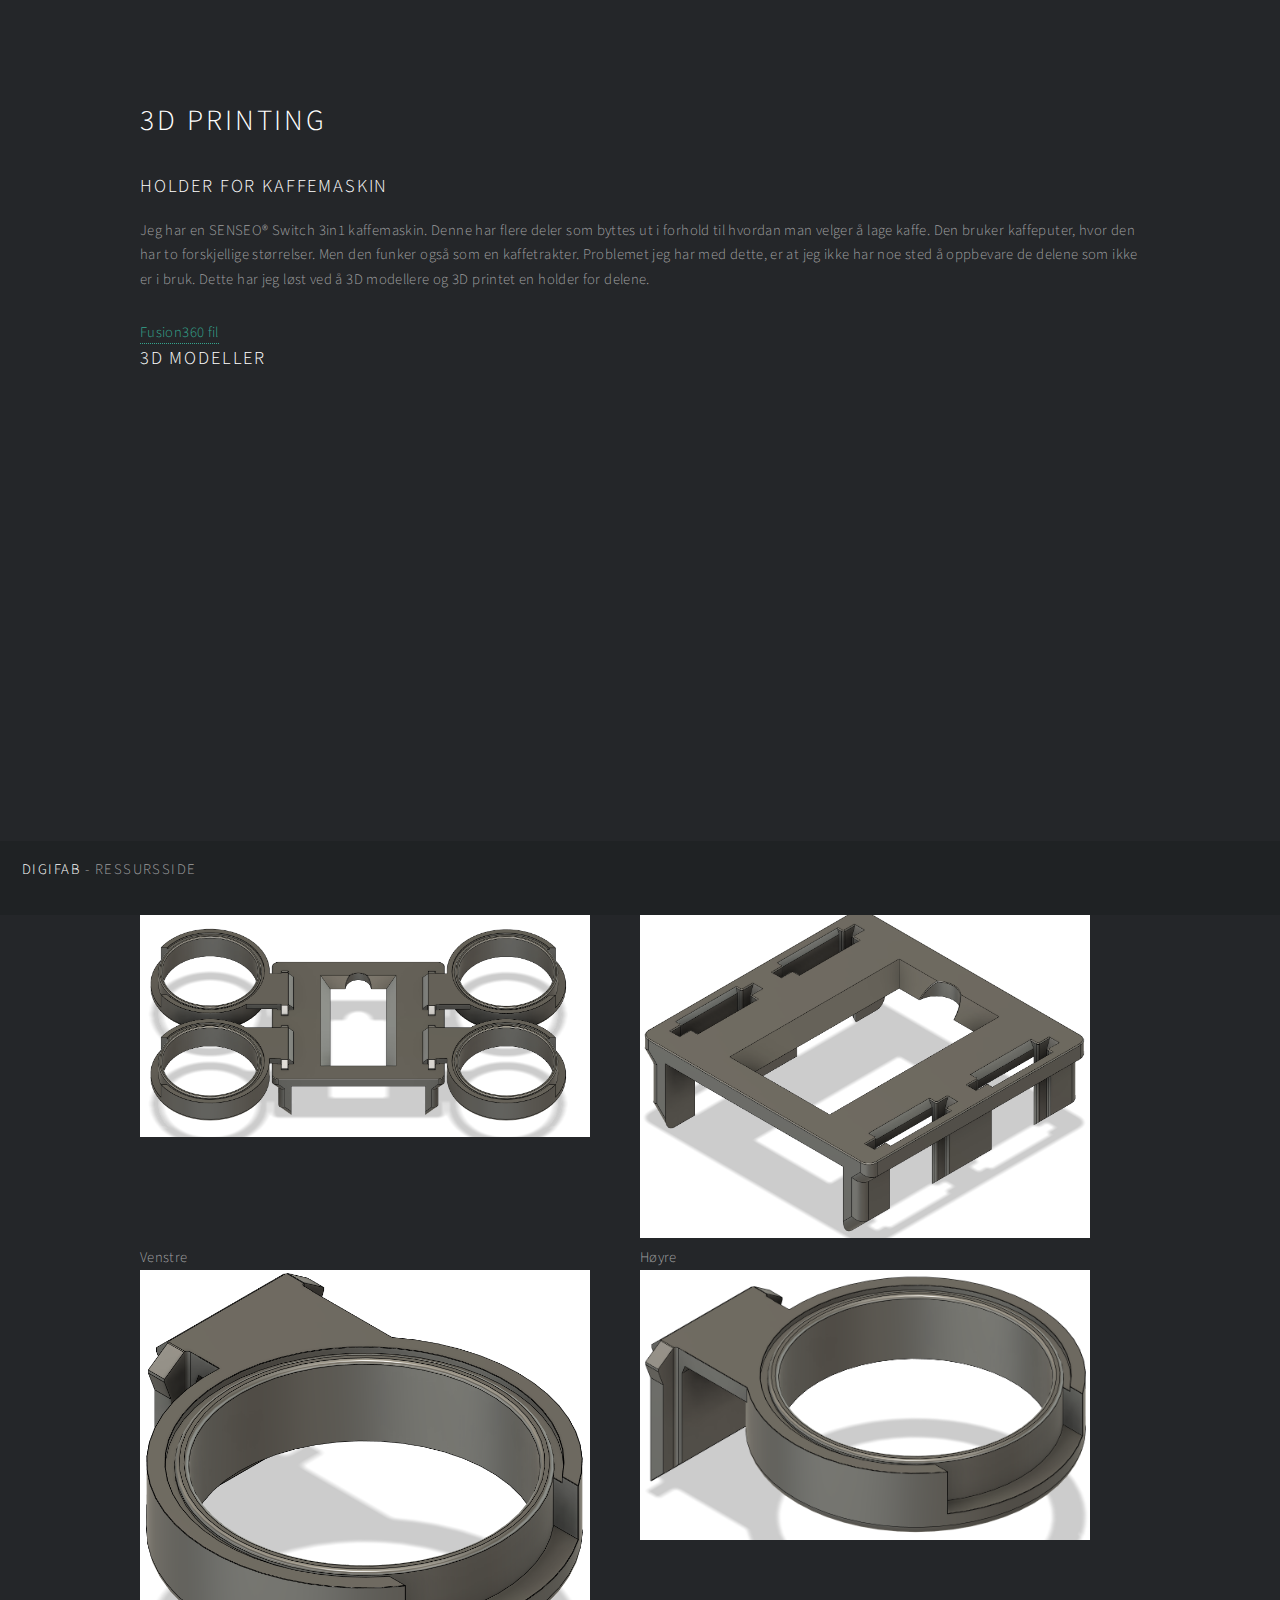
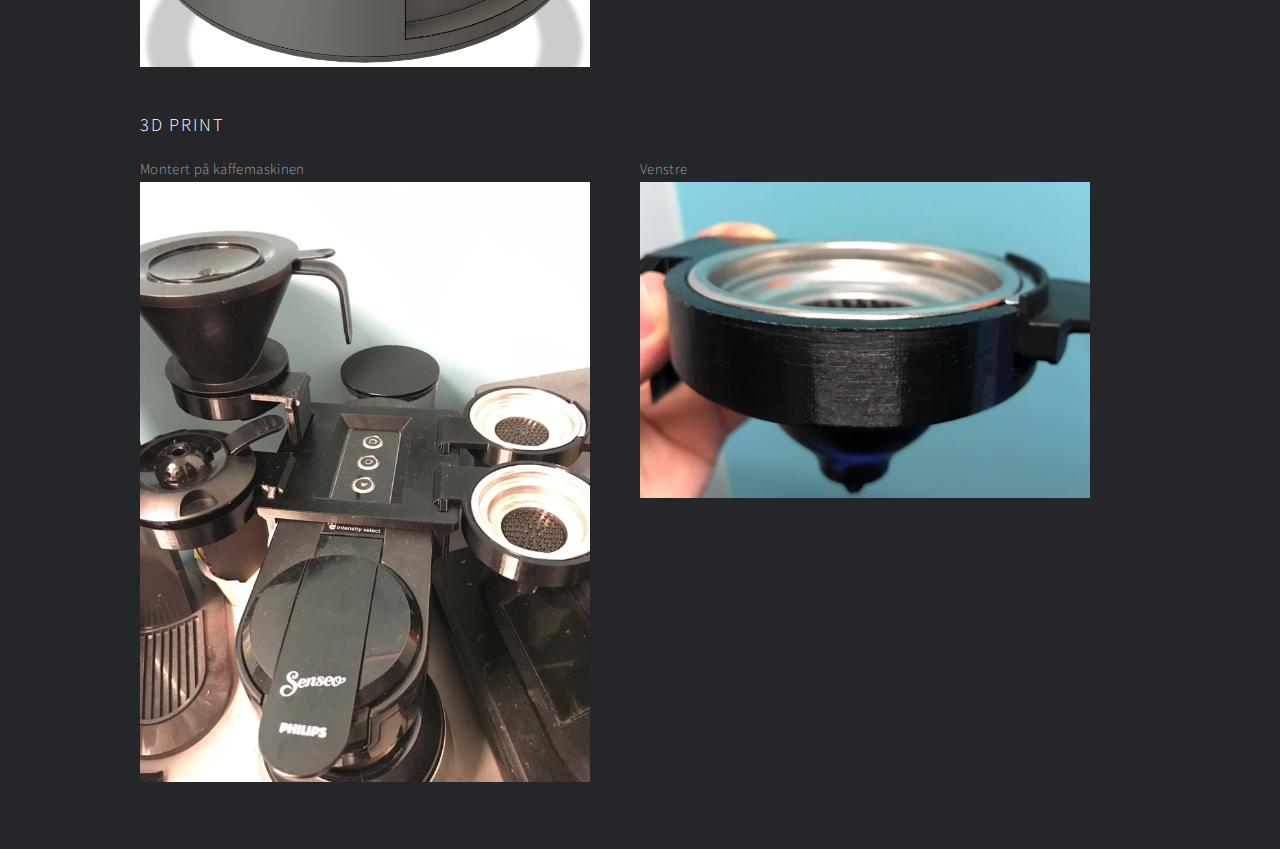
==== commit 0cc495a5: "Added more files" ====
--- a/docs/3D printing.html
+++ b/docs/3D printing.html
@@ -24,6 +24,66 @@
       <div id="main">
         <div class="generic">
           <h1>3D printing</h1>
+          <h2>Holder for kaffemaskin</h2>
+          <p>Jeg har en SENSEO® Switch 3in1 kaffemaskin. Denne har flere deler som byttes ut i forhold til hvordan man velger å lage kaffe. Den bruker kaffeputer, hvor den har to forskjellige størrelser. Men den funker også som en kaffetrakter. Problemet jeg har med dette, er at jeg ikke har noe sted å oppbevare de delene som ikke er i bruk. Dette har jeg løst ved å 3D modellere og 3D printet en holder for delene.</p>
+
+          <a href="http://">Fusion360 fil</a>
+         
+          <h2>3D Modeller</h2>
+          <iframe src="https://a360.co/3ETjaRl" width="640" height="480" allowfullscreen="true" webkitallowfullscreen="true" mozallowfullscreen="true"  frameborder="0"></iframe>
+          <div class="pictureFlex">
+            <figure class="halfPicture">
+              <figcaption>Assembly</figcaption>
+              <img
+              class="kaffeModel"
+              src="Bilder/KaffeAssembly.png"
+              alt="KaffeAssembly"
+              />
+            </figure>
+            <figure class="halfPicture">
+              <figcaption>Basen</figcaption>
+              <img
+              class="kaffeModel"
+              src="Bilder/KaffeBase.png"
+              alt=""
+              />
+            </figure>
+            <figure class="halfPicture">
+              <figcaption>Venstre</figcaption>
+              <img
+              class="kaffeModel"
+              src="Bilder/KaffePadLeft.png"
+            alt=""
+            />
+            </figure>
+            <figure class="halfPicture">
+              <figcaption>Høyre</figcaption>
+              <img
+              class="kaffeModel"
+              src="Bilder/KaffePadRight.png"
+              alt=""
+              />
+            </figure>
+          </div>
+          <h2 class="spacer">3D print</h2>
+          <div class="pictureFlex">
+            <figure class="halfPicture">
+              <figcaption>Montert på kaffemaskinen</figcaption>
+              <img
+              class="kaffeModel"
+              src="Bilder/KaffeMaskin.png"
+              alt="KaffeMaskin"
+              />
+            </figure>
+            <figure class="halfPicture">
+              <figcaption>Venstre</figcaption>
+              <img
+              class="kaffeModel"
+              src="Bilder/KaffePadLeftImage.png"
+            alt=""
+            />
+            </figure>
+          </div>
         </div>
       </div>
     </div>
--- a/docs/assets/css/main.css
+++ b/docs/assets/css/main.css
@@ -27,16 +27,28 @@
 }
 
 .elLys {
-	width: 60%;
-}
-
-#lysSekvensFlex {
+	width: 70%;
+}
+
+.pictureFlex {
 	display: flex;
 	flex-direction: row;
 	flex-wrap: wrap;
 }
 
 .lysSekvens {
+	width: 500px;
+}
+
+.spacer {
+	margin-top: 2em;
+}
+
+.kaffeModel {
+	width: 90%;
+}
+
+.halfPicture {
 	width: 500px;
 }
 
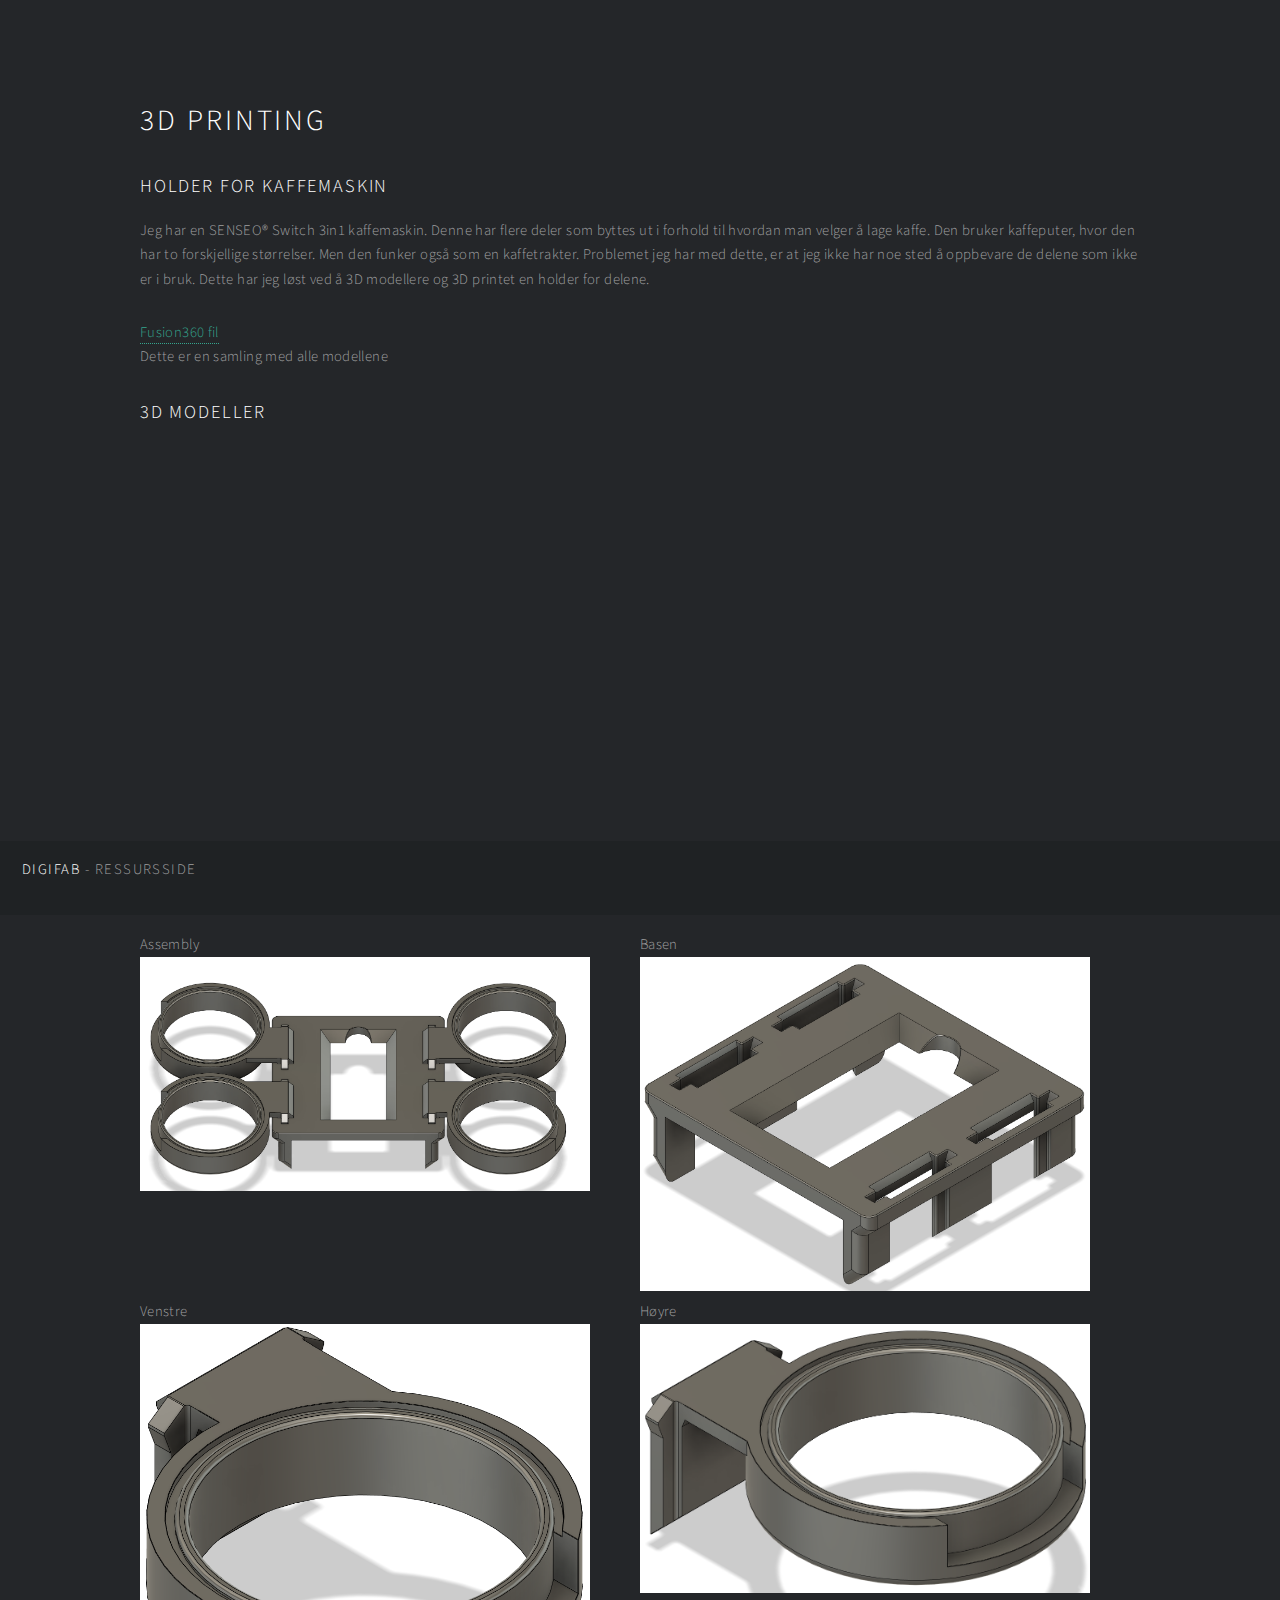
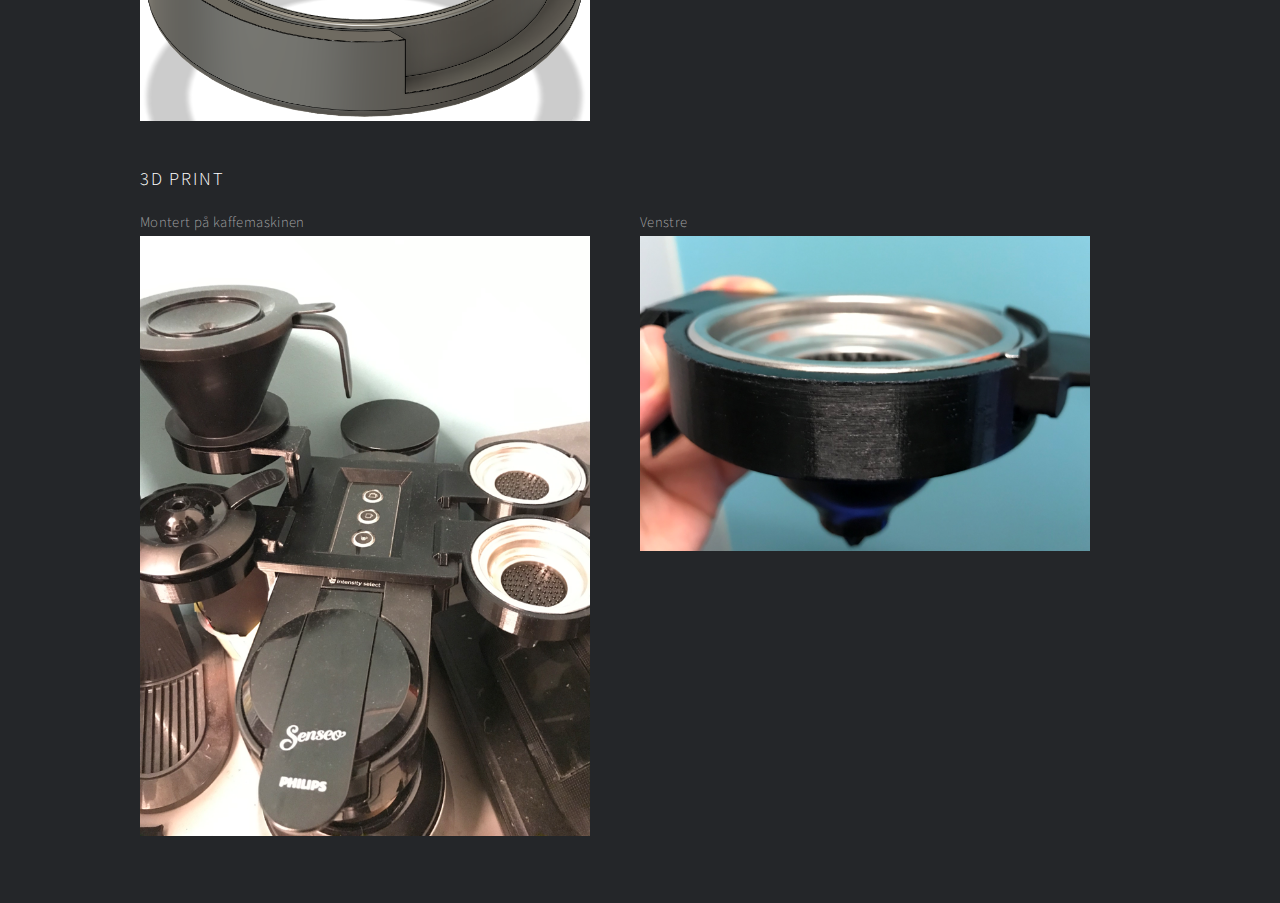
==== commit 5c53569b: "Added more files" ====
--- a/docs/3D printing.html
+++ b/docs/3D printing.html
@@ -27,7 +27,8 @@
           <h2>Holder for kaffemaskin</h2>
           <p>Jeg har en SENSEO® Switch 3in1 kaffemaskin. Denne har flere deler som byttes ut i forhold til hvordan man velger å lage kaffe. Den bruker kaffeputer, hvor den har to forskjellige størrelser. Men den funker også som en kaffetrakter. Problemet jeg har med dette, er at jeg ikke har noe sted å oppbevare de delene som ikke er i bruk. Dette har jeg løst ved å 3D modellere og 3D printet en holder for delene.</p>
 
-          <a href="http://">Fusion360 fil</a>
+          <a href="https://github.com/JoakimAa/DigiFab/tree/master/Oppgave%205%20-%203D%20printing/files">Fusion360 fil</a>
+          <p>Dette er en samling med alle modellene</p>
          
           <h2>3D Modeller</h2>
           <iframe src="https://a360.co/3ETjaRl" width="640" height="480" allowfullscreen="true" webkitallowfullscreen="true" mozallowfullscreen="true"  frameborder="0"></iframe>
--- a/docs/assets/css/main.css
+++ b/docs/assets/css/main.css
@@ -50,6 +50,14 @@
 
 .halfPicture {
 	width: 500px;
+}
+
+.indexPictures {
+	width: 100%;
+}
+
+.towerPicture {
+	width: 40%;
 }
 
 @-moz-keyframes spinner {
